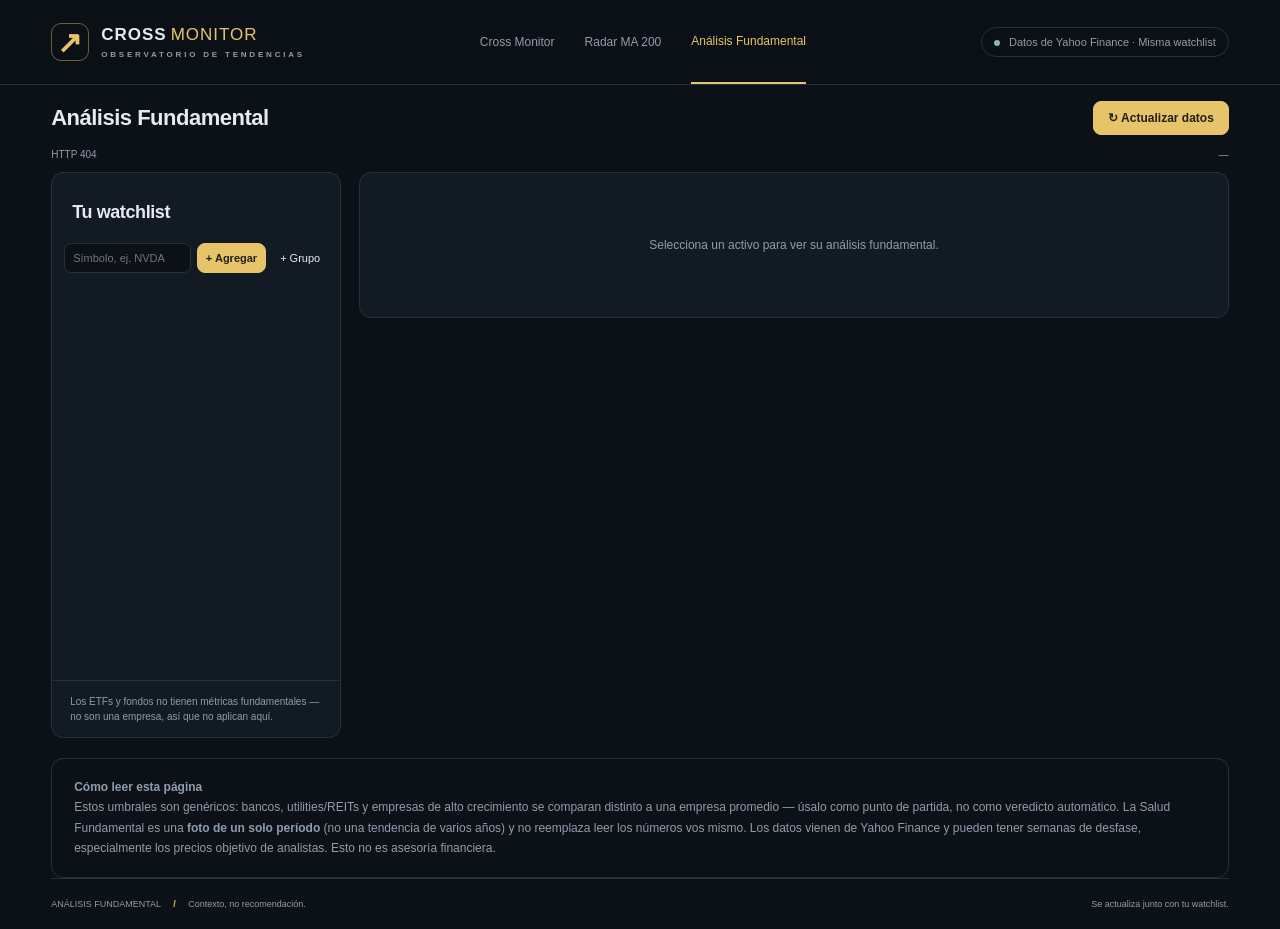
==== frontend/public/fundamentals.html @ b9bb41a0 "feat: Análisis Fundamental page, watchlist groups, technical indicators Adds two new pages' worth of" ====
<!DOCTYPE html>
<html lang="es"><head><meta charset="utf-8"><meta name="viewport" content="width=device-width, initial-scale=1"><title>Análisis Fundamental — Cross Monitor</title><meta name="theme-color" content="#0c1117"><link rel="icon" href="icons/icon-192.png"><link rel="stylesheet" href="styles.css?v=radar-42"></head>
<body class="fundamentals">
<header class="topbar"><a class="brand" href="/"><span class="brand-icon">↗</span><span>CROSS<span class="brand-light">MONITOR</span><small>OBSERVATORIO DE TENDENCIAS</small></span></a><nav aria-label="Herramientas"><a href="/">Cross Monitor</a><a href="/radar200.html">Radar MA 200</a><a href="/fundamentals.html" class="nav-active" aria-current="page">Análisis Fundamental</a></nav><span class="source-pill"><i></i> Datos de Yahoo Finance · Misma watchlist</span></header>
<div class="workspace">
<section class="page-intro"><div><h1>Análisis Fundamental</h1></div><div class="intro-actions"><button class="primary" id="update">↻ Actualizar datos</button></div></section>
<div class="status-bar" role="status"><span id="fund-status">Cargando tu lista…</span><span id="consulted">—</span></div>
<main>
<section class="fund-panel"><div class="panel-heading"><h2>Tu watchlist</h2></div><div class="add-row"><input id="fund-ticker-input" placeholder="Símbolo, ej. NVDA"><button class="primary" id="fund-add-btn">+ Agregar</button><button id="fund-group-btn" class="quiet">+ Grupo</button></div><div class="watchlist" id="fund-list"></div><div class="watch-foot">Los ETFs y fondos no tienen métricas fundamentales — no son una empresa, así que no aplican aquí.</div></section>
<section class="fund-panel fund-detail" id="fund-detail"><div class="empty">Selecciona un activo para ver su análisis fundamental.</div></section>
</main>
<div class="method-note"><strong>Cómo leer esta página</strong><br>Estos umbrales son genéricos: bancos, utilities/REITs y empresas de alto crecimiento se comparan distinto a una empresa promedio — úsalo como punto de partida, no como veredicto automático. La Salud Fundamental es una <strong>foto de un solo período</strong> (no una tendencia de varios años) y no reemplaza leer los números vos mismo. Los datos vienen de Yahoo Finance y pueden tener semanas de desfase, especialmente los precios objetivo de analistas. Esto no es asesoría financiera.</div>
<footer><span>ANÁLISIS FUNDAMENTAL <b>/</b> Contexto, no recomendación.</span><span>Se actualiza junto con tu watchlist.</span></footer></div>
<script src="groups.js?v=2"></script>
<script src="fundamentals.js?v=19"></script></body></html>
---- frontend/public/styles.css ----
/* Cross Monitor — radar de tendencias */
:root{--bg:#0c1117;--panel:#121a23;--panel-2:#192330;--line:#26313e;--text:#e5eaf1;--muted:#8e9dac;--gold:#e7c46a;--gold-dim:#e7c46a14;--death:#e5484d;--death-dim:#e5484d14;--ok:#22c55e;--ok-dim:#22c55e14;--ema-fast:#e7c46a;--ema-slow:#789efa;--mono:Consolas,monospace;--sans:'Segoe UI',Arial,sans-serif}
*{box-sizing:border-box}html{scroll-behavior:smooth}body{margin:0;background:var(--bg);color:var(--text);font:14px var(--sans)}button,input,select{font:inherit}button,a,input,select{-webkit-tap-highlight-color:transparent}button{cursor:pointer;border:1px solid var(--line);border-radius:8px;background:var(--panel-2);color:var(--text);padding:10px 14px;transition:background .15s}button:hover{background:#273445}button:disabled{opacity:.5;cursor:wait}button:focus-visible,a:focus-visible,input:focus-visible,select:focus-visible{outline:2px solid var(--gold);outline-offset:3px}button.primary{background:var(--gold);color:#202016;border-color:var(--gold);font-weight:650;padding:13px 22px}button.primary:hover{background:#f1d58e}input,select{background:var(--bg);border:1px solid var(--line);border-radius:7px;color:var(--text);padding:10px;min-width:0}a{color:inherit;text-decoration:none}.topbar{height:85px;padding:0 4%;border-bottom:1px solid var(--line);display:flex;align-items:center;justify-content:space-between;gap:20px}.brand{display:flex;align-items:center;gap:12px;font-size:17px;letter-spacing:1px;font-weight:750}.brand-icon{width:38px;height:38px;border:1px solid #e7c46a70;color:var(--gold);border-radius:10px;display:grid;place-items:center;font-size:30px}.brand-light{font-weight:350;color:var(--gold);margin-left:4px}.brand small{display:block;font-size:8px;letter-spacing:2.8px;color:var(--muted);margin-top:5px}.topbar nav{display:flex;gap:30px;font-size:12px;color:var(--muted)}.nav-active{color:var(--gold);border-bottom:2px solid var(--gold);padding:33px 0}.source-pill{font-size:11px;color:var(--muted);padding:8px 12px;border:1px solid var(--line);border-radius:20px}.source-pill i{display:inline-block;width:6px;height:6px;border-radius:50%;background:#85bdaa;margin-right:6px}.workspace{max-width:1600px;margin:auto;padding:35px 4% 20px}.page-intro{display:flex;justify-content:space-between;align-items:center;gap:20px;margin-bottom:30px}.eyebrow{font-size:9px;letter-spacing:2px;color:var(--muted);font-weight:650}h1{font-size:clamp(28px,3vw,43px);font-weight:550;letter-spacing:-1.3px;line-height:1.15;margin:12px 0}h1 span{color:var(--muted)}p{color:var(--muted);line-height:1.6}h2{font-size:18px;letter-spacing:-.4px;font-weight:550;margin:8px 0}.intro-actions{display:flex;flex-direction:column;align-items:flex-end;gap:12px}.intro-actions>span{font-size:10px;color:var(--muted)}.schedule-note{font-size:11px;color:var(--gold)}.overview{display:grid;grid-template-columns:repeat(4,1fr);gap:14px}.overview article{border:1px solid var(--line);border-radius:11px;background:var(--panel);padding:20px 23px;position:relative}.overview article>span{display:block;font-size:10px;letter-spacing:1.3px;color:var(--muted)}.overview strong{display:block;font-size:35px;font-weight:500;margin:7px 0}.overview small{color:var(--muted);font-size:11px}.gold-stat strong,.gold-stat>span{color:var(--gold)!important}.red-stat strong,.red-stat>span{color:var(--death)!important}.status-bar{display:flex;justify-content:space-between;font-size:10px;color:var(--muted);margin:18px 0 12px;gap:10px}main{display:grid;grid-template-columns:290px minmax(0,1fr);gap:18px}.watch-panel,.chart-panel,.history-panel,.notification-panel{border:1px solid var(--line);background:var(--panel);border-radius:12px;overflow:hidden}.panel-heading{display:flex;justify-content:space-between;align-items:center;padding:21px 20px 12px;gap:10px}.quiet{font-size:10px;background:transparent;border:0;padding:5px}.add-row{display:flex;gap:8px;padding:0 18px 16px}.add-row input{width:100%;font-size:12px}.add-row button{flex-shrink:0;font-size:11px}.filter-row{display:flex;padding:0 18px 14px;gap:5px}.filter-row button,.range-buttons button{font-size:10px;background:transparent;padding:6px 10px;border:0;color:var(--muted)}.filter-row .active,.range-buttons .active{background:#e7c46a15;color:var(--gold)}.watchlist{height:398px;overflow:auto}.card{border-top:1px solid #26313e90;cursor:pointer;position:relative;padding:4px 0}.card:hover{background:#1a2530}.card.selected{background:#e7c46a08}.card.selected:before{content:'';position:absolute;left:0;top:0;bottom:0;width:3px;background:var(--gold)}.card.state-death.selected:before{background:var(--death)}.card-row{display:grid;grid-template-columns:12px 1fr auto auto;align-items:center;gap:8px;padding:13px 17px}.chev{grid-column:1;grid-row:1/3;border:0;background:none;padding:0;font-size:9px;color:var(--muted)}.expanded .chev{transform:rotate(90deg)}.ticker{grid-column:2;font:600 14px var(--mono)}.badge{grid-column:3;font-size:8px;letter-spacing:.5px;border-radius:4px;padding:4px 6px}.golden{color:var(--gold)}.death{color:var(--death)}.badge.golden{background:var(--gold-dim)}.badge.death{background:var(--death-dim)}.price{grid-column:4;grid-row:1;font:13px var(--mono);text-align:right}.sess-mini{grid-column:2;grid-row:2;font-size:10px;color:var(--muted)}.gap-mini{grid-column:3/5;grid-row:2;font:10px var(--mono);text-align:right}.remove{display:none;padding:0 5px;color:var(--death);grid-column:4}.editing .remove{display:block}.retry{font-size:10px;padding:5px}.card-body{display:none;padding:2px 18px 14px 36px}.expanded .card-body{display:block}.card-detail{display:grid;grid-template-columns:1fr 1fr;gap:12px}.metric .k{font-size:9px;color:var(--muted)}.metric .v{font:12px var(--mono);margin-top:5px}.fast{color:var(--ema-fast)}.slow{color:var(--ema-slow)}.gauge{margin-top:12px}.gauge-track{height:4px;background:var(--line);border-radius:4px}.gauge-fill{height:100%;background:var(--gold);border-radius:4px}.gauge-fill.death{background:var(--death)}.gauge-label{font-size:10px;color:var(--muted);line-height:1.6;margin-top:8px}.watch-foot{border-top:1px solid var(--line);padding:13px 18px;font-size:10px;line-height:1.5;color:var(--muted)}.chart-panel{display:flex;flex-direction:column;min-width:0}.chart-head{display:flex;justify-content:space-between;align-items:center;gap:15px;padding:22px 24px 12px}.chart-head strong{font-size:24px;font-weight:550}.chart-head #chart-title{margin-top:8px;color:var(--muted);font-size:12px}.chart-head strong{color:var(--text)}.ma-control{font-size:10px;color:var(--muted)}.ma-control select{font-size:11px;margin:0 4px;padding:5px}.ma-control>span{display:block;text-align:right;margin-top:8px}.selected-metrics{display:flex;gap:35px;padding:5px 24px 17px}.selected-metrics span{display:block;color:var(--muted);font-size:10px}.selected-metrics strong{display:block;font:18px var(--mono);margin-top:8px}.chart-tools{display:flex;justify-content:space-between;align-items:center;gap:10px;padding:12px 24px;border-top:1px solid var(--line)}.legend{display:flex;gap:14px;font-size:9px;color:var(--muted)}.sw{width:14px;height:2px;display:inline-block;margin-right:5px;vertical-align:middle}.sw.fast{background:var(--gold)}.sw.slow{background:var(--ema-slow)}.range-buttons{display:flex}#own-chart{height:340px;min-height:280px;flex:1}.chart-caption{padding:13px 24px;color:var(--muted);font-size:10px;border-top:1px solid var(--line)}.bottom-grid{display:grid;grid-template-columns:1fr 340px;gap:18px;margin-top:20px}.subtle{font-size:10px;color:var(--muted)}.history-list{max-height:270px;overflow:auto}.history-row{display:flex;align-items:center;gap:18px;padding:16px 22px;border-top:1px solid var(--line);font-size:12px}.history-row span{color:var(--muted);font-size:10px;margin-left:auto}.notification-panel{padding:24px;background:linear-gradient(135deg,#1c2530,var(--panel))}.notification-panel p{font-size:12px}.notification-panel .fine{font-size:10px;margin-bottom:0}.empty{padding:32px 22px;text-align:center;color:var(--muted);font-size:12px;line-height:1.7}.activity{margin:20px 0;color:var(--muted);font-size:11px}.activity summary{cursor:pointer}.alert-log{max-height:150px;overflow:auto;padding:10px}.entry{padding:5px}.auth-overlay{position:fixed;inset:0;background:#0c1117ed;z-index:100;display:grid;place-items:center}.auth-box{padding:30px;width:min(360px,90vw);background:var(--panel);border:1px solid var(--line);border-radius:12px;display:flex;flex-direction:column;gap:12px}.auth-box .error{color:var(--death)}.hidden{display:none!important}footer{display:flex;justify-content:space-between;gap:10px;border-top:1px solid var(--line);padding-top:20px;font-size:9px;color:var(--muted)}footer b{color:var(--gold);margin:0 10px}::-webkit-scrollbar{width:5px}::-webkit-scrollbar-thumb{background:#354250;border-radius:4px}
@media(min-width:1500px){main{grid-template-columns:300px minmax(0,1fr)}#own-chart{height:390px}.watchlist{height:448px}}
@media(max-width:1050px){.topbar nav{display:none}main{grid-template-columns:280px minmax(0,1fr)}.chart-head{align-items:flex-start}.selected-metrics{gap:20px}.legend{gap:7px}.chart-tools{flex-wrap:wrap}.bottom-grid{grid-template-columns:1fr 290px}.sess-mini{font-size:9px}}
@media(max-width:760px){.workspace{padding:24px 16px}.topbar{height:70px;padding:0 16px}.source-pill{display:none}.page-intro{align-items:flex-start}.intro-actions{max-width:155px}.intro-actions>span,.schedule-note{font-size:9px;text-align:right}.intro-actions button{font-size:11px;padding:12px}h1{font-size:29px}.page-intro p{font-size:11px}.overview{grid-template-columns:repeat(2,1fr);gap:10px}.overview article{padding:15px}.overview strong{font-size:28px}main{display:flex;flex-direction:column}.watchlist{height:270px}.chart-panel{min-height:490px}.bottom-grid{grid-template-columns:1fr}.selected-metrics{gap:20px;padding-left:18px}.selected-metrics strong{font-size:15px}.chart-head{padding:18px}.chart-tools{padding:10px 18px}.chart-caption{line-height:1.6}.history-row{flex-wrap:wrap;gap:8px}.history-row span{margin-left:0;width:100%}footer{flex-direction:column;line-height:1.7}.badge{font-size:8px}.status-bar{font-size:9px}.chart-head #chart-title{font-size:10px}.ma-control{max-width:110px}}
@media(prefers-reduced-motion:reduce){*{scroll-behavior:auto!important;transition:none!important}}

/* Radar compacto: más espacio horizontal para el gráfico. */
.watch-panel .panel-heading { padding: 14px 14px 8px; }
.watch-panel .panel-heading .eyebrow { display: none; }
.watch-panel h2 { font-size: 16px; margin: 4px 0; }
.watch-panel .add-row, .fund-panel .add-row { padding: 0 12px 9px; gap: 6px; }
.watch-panel .add-row input, .fund-panel .add-row input { padding: 8px; font-size: 11px; }
.watch-panel .add-row button, .fund-panel .add-row button { padding: 8px; }
.watch-panel .filter-row { padding: 0 12px 9px; gap: 3px; }
.watch-panel .filter-row button { padding: 6px 9px; }
.watch-panel .card { padding: 0; }
.watch-panel .card-row { padding: 9px 12px; gap: 5px 6px; grid-template-columns: 10px minmax(0,1fr) auto auto; }
.watch-panel .ticker { font-size: 12px; }
.watch-panel .price { font-size: 12px; }
.watch-panel .badge { font-size: 8px; letter-spacing: 0; padding: 3px 4px; max-width: 82px; }
.watch-panel .watch-foot { padding: 10px 12px; font-size: 9px; }
.watch-panel .card-body { padding-left: 28px; }
@media (min-width:761px) { .watch-panel { display: flex; flex-direction: column; } .watchlist { flex: 1; min-height: 300px; } }
@media (max-width:760px) { .watchlist { height: 220px; } }

/* Alturas independientes del número de activos. */
@media (min-width: 761px) {
  main { height: 640px; min-height: 0; grid-template-rows: minmax(0, 1fr); align-items: stretch; }
  .watch-panel, .chart-panel { height: 100%; min-height: 0; }
  .watch-panel .panel-heading, .watch-panel .add-row,
  .watch-panel .filter-row, .watch-panel .watch-foot { flex: 0 0 auto; }
  .watch-panel .watchlist { flex: 1 1 0; height: 0; min-height: 0; overflow-y: auto; }
  .chart-panel .chart-head, .chart-panel .selected-metrics,
  .chart-panel .chart-tools, .chart-panel .chart-caption { flex: 0 0 auto; }
  #own-chart { flex: 1 1 0; height: 0; min-height: 0; overflow: hidden; }
}
@media (max-width: 760px) {
  .watch-panel .watchlist { height: 220px; min-height: 0; overflow-y: auto; }
  .chart-panel { height: 530px; min-height: 530px; flex: 0 0 530px; }
  .chart-panel .chart-head, .chart-panel .selected-metrics,
  .chart-panel .chart-tools, .chart-panel .chart-caption { flex: 0 0 auto; }
  #own-chart { flex: 1 1 0; height: 0; min-height: 0; overflow: hidden; }
}

/* Cabecera de cotización compacta: reservar el área para las velas. */
.chart-panel { position: relative; }
.chart-panel .chart-head { padding: 12px 16px; min-height: 66px; align-items: center; }
.chart-head > div > .eyebrow { display: none; }
.chart-head #chart-title { margin-top: 0; }
.chart-head strong { font-size: 22px; }
.chart-panel .selected-metrics { position: absolute; top: 14px; left: 160px; right: 145px; padding: 0; gap: 24px; }
.selected-metrics span { font-size: 9px; }
.selected-metrics strong { font-size: 15px; margin-top: 5px; }
.ma-control > span { font-size: 9px; margin-top: 4px; }
.chart-panel .chart-tools { padding: 7px 16px; min-height: 38px; }
.chart-panel .chart-caption { padding: 8px 16px; font-size: 9px; }
@media (min-width: 761px) { main { height: 700px; } }
@media (min-width: 761px) and (max-width: 1100px) {
  .chart-panel .chart-head { min-height: 54px; padding: 9px 14px; }
  .chart-panel .selected-metrics { position: static; padding: 0 14px 10px; gap: 20px; }
}
@media (max-width: 760px) {
  .chart-panel { height: 580px; min-height: 580px; flex-basis: 580px; }
  .chart-panel .chart-head { min-height: 50px; padding: 9px 12px; }
  .chart-panel .selected-metrics { position: static; padding: 0 12px 10px; gap: 18px; }
  .selected-metrics strong { font-size: 13px; }
}

/* Navegación común, siempre accesible entre herramientas. */
.topbar { position: sticky; top: 0; z-index: 40; background: #0c1117f5; backdrop-filter: blur(12px); }
.topbar nav { display: flex; align-self: stretch; align-items: center; }
.topbar nav a { display: flex; align-items: center; height: 100%; padding: 0; }
@media(max-width:760px) {
  .topbar { height: auto; min-height: 100px; flex-wrap: wrap; gap: 0; padding-top: 10px; }
  .topbar nav { height: 38px; width: 100%; justify-content: space-between; gap: 15px; font-size: 11px; }
  .topbar .nav-active { padding: 0; }
}
.radar-settings { display:flex; gap:14px; align-items:center; flex-wrap:wrap; margin:18px 0; color:var(--muted); font-size:12px; }
.radar-settings select { margin-left:6px; }
.radar200 .page-intro h1 { font-size:32px; }
.radar200 .watch-panel .watchlist { overflow:auto; }
.distance-item { width:100%; border:0; border-top:1px solid var(--line); border-radius:0; background:transparent; padding:13px 14px; text-align:left; }
.distance-item.selected { background:var(--gold-dim); box-shadow:inset 3px 0 var(--gold); }
.distance-top { display:flex; align-items:center; justify-content:space-between; gap:8px; }
.distance-bottom { display:flex; justify-content:space-between; gap:8px; margin-top:8px; font-size:10px; color:var(--muted); }
.distance-track { position:relative; height:6px; margin-top:10px; background:var(--line); border-radius:4px; overflow:hidden; }
.distance-track .track-near { position:absolute; top:0; bottom:0; background:#8e9dac30; }
.distance-track .track-tick { position:absolute; top:-2px; bottom:-2px; left:50%; width:2px; margin-left:-1px; background:var(--muted); }
.distance-track .track-fill { position:absolute; top:0; bottom:0; border-radius:4px; }
.distance-track .track-fill.above { background:var(--gold); }
.distance-track .track-fill.below { background:var(--death); }
.method-note { border:1px solid var(--line); border-radius:12px; margin-top:20px; padding:18px 22px; color:var(--muted); font-size:12px; line-height:1.7; }
.radar200 .selected-metrics { gap:18px; }
.distance-name { display:flex; align-items:baseline; gap:6px; }
.ma-trend { font-size:12px; font-weight:700; }
.ma-trend:not(.golden):not(.death) { color:var(--muted); }
.selected-metrics > div { min-width:0; }
.selected-metrics strong { white-space:nowrap; overflow:hidden; text-overflow:ellipsis; max-width:100%; }
.maturity-tag { display:block; margin-top:2px; font-size:9px; font-weight:400; color:var(--muted); white-space:nowrap; overflow:hidden; text-overflow:ellipsis; max-width:100%; }

/* Resumen compacto compartido: el gráfico es el protagonista. */
.workspace { padding-top: 16px; }
.page-intro { margin-bottom: 14px; gap: 12px; }
.page-intro h1, .radar200 .page-intro h1 { font-size: 22px; letter-spacing: -.5px; margin: 0; line-height: 1.25; }
.intro-actions { flex-direction: row; align-items: center; gap: 14px; }
.intro-actions button.primary { padding: 9px 14px; font-size: 12px; }
.schedule-note { font-size: 10px; }
.overview { gap: 10px; }
.overview article { padding: 12px 16px; display: flex; align-items: center; justify-content: space-between; gap: 8px; border-radius: 8px; }
.overview article > span { font-size: 9px; letter-spacing: .8px; }
.overview strong { font-size: 25px; margin: 0; line-height: 1.2; }
.overview small { display: none; }
.radar-settings { margin: 12px 0; gap: 12px; font-size: 11px; }
.radar-settings select { padding: 7px 8px; }
.status-bar { margin-top: 12px; }
@media(max-width:760px) {
 .workspace { padding-top: 14px; }
 .page-intro { align-items: center; }
 .page-intro h1, .radar200 .page-intro h1 { font-size: 18px; }
 .intro-actions { flex-direction: column; gap: 5px; align-items: flex-end; }
 .schedule-note { font-size: 8px; }
 .overview { gap: 7px; }
 .overview article { padding: 10px 12px; }
 .overview strong { font-size: 22px; }
}

.radar200 #own-chart { position: relative; }
.distance-measure { position: absolute; width: 0; border-left: 2px dashed currentColor; z-index: 5; pointer-events: none; }
.measure-dot { position: absolute; left: -5px; width: 8px; height: 8px; border-radius: 50%; background: currentColor; box-shadow: 0 0 0 2px var(--panel); }
.measure-dot.start { top: -4px; } .measure-dot.end { bottom: -4px; }
.distance-tooltip { position: absolute; z-index: 6; pointer-events: none; padding: 10px 12px; border: 1px solid #485362; border-radius: 8px; background: #101820f5; box-shadow: 0 6px 22px #0006; font: 10px var(--mono); line-height: 1.6; color: var(--muted); max-width: calc(100% - 16px); }

/* Análisis Fundamental */
.semaphores { display:grid; grid-template-columns:repeat(2,1fr); gap:14px; margin:18px 0; }
.semaphore { border:1px solid var(--line); border-radius:11px; background:var(--panel); padding:12px 14px; display:flex; flex-direction:column; }
.semaphore > *:last-child { margin-top:auto; padding-top:8px; }
.semaphore .semaphore-label { display:block; font-size:10px; letter-spacing:1.1px; color:var(--muted); }
.semaphore .semaphore-value { display:block; font-size:16px; font-weight:600; margin:6px 0 4px; letter-spacing:-.2px; }
.semaphore-head-row { display:flex; align-items:center; justify-content:space-between; gap:8px; }
.semaphore-head-row .semaphore-value { margin:6px 0 4px; flex:1; min-width:0; }
.semaphore .semaphore-detail { display:block; color:var(--muted); font-size:11px; line-height:1.5; }
.semaphore.green { box-shadow:inset 3px 0 var(--ok); }
.semaphore.green .semaphore-value { color:var(--ok); }
.semaphore.yellow { box-shadow:inset 3px 0 var(--gold); }
.semaphore.yellow .semaphore-value { color:var(--gold); }
.semaphore.red { box-shadow:inset 3px 0 var(--death); }
.semaphore.red .semaphore-value { color:var(--death); }
.semaphore.none .semaphore-value { color:var(--muted); }
@media(max-width:760px) { .semaphores { grid-template-columns:1fr; } }
.sem-gauge { margin-top:10px; }
.sg-numbers { display:flex; margin-bottom:3px; }
.sg-num { flex:1; text-align:center; font-size:8px; color:var(--muted); }
.sg-num.active { font-weight:700; }
.sg-num.active.level-green { color:var(--ok); }
.sg-num.active.level-yellow { color:var(--gold); }
.sg-num.active.level-red { color:var(--death); }
.sg-num.active.level-none { color:var(--text); }
/* El track son 5 bandas sólidas (rojo/naranja/dorado/lima/verde, 2 celdas
   cada una) como referencia visual de la escala 1-10, igual para los tres
   semáforos. La celda activa se marca con un anillo de dos capas (oscuro +
   color del "level" real) para destacarse sobre el fondo vívido -- así nunca
   puede contradecir el veredicto (a diferencia de antes, cuando cada celda
   se pintaba por su posición fija en vez de por el resultado real). */
.sg-cells { display:flex; gap:1px; padding:2px; border-radius:5px; background:linear-gradient(90deg,
  #f43f5e 0%, #f43f5e 20%,
  #f97316 20%, #f97316 40%,
  #eab308 40%, #eab308 60%,
  #84cc16 60%, #84cc16 80%,
  #16a34a 80%, #16a34a 100%); }
.sg-cell { flex:1; height:7px; border-radius:2px; background:transparent; }
.sg-cell.active { box-shadow:inset 0 0 0 1.5px #0c1117, 0 0 0 2px currentColor; }
.sg-cell.active.level-green { color:var(--ok); }
.sg-cell.active.level-yellow { color:var(--gold); }
.sg-cell.active.level-red { color:var(--death); }
.sg-cell.active.level-none { color:var(--text); }

.tech-gauge { width:62px; height:34px; flex-shrink:0; overflow:visible; }
.tech-needle { stroke:var(--muted); }
.tech-needle-hub { fill:var(--muted); }

.consensus-ring { position:relative; width:56px; height:56px; border-radius:50%; flex-shrink:0; }
.consensus-ring::before { content:""; position:absolute; inset:8px; border-radius:50%; background:var(--panel); }
.consensus-ring-center { position:absolute; inset:0; display:flex; flex-direction:column; align-items:center; justify-content:center; }
.consensus-ring-center strong { font-size:13px; font-weight:700; color:var(--text); line-height:1.1; }
.consensus-ring-center span { font-size:6px; color:var(--muted); }
.consensus-legend { display:flex; flex-direction:row; flex-wrap:nowrap; gap:6px; margin-top:6px; }
.consensus-legend-row { display:inline-flex; align-items:center; gap:2px; font-size:9px; color:var(--muted); white-space:nowrap; }
.consensus-dot { width:6px; height:6px; border-radius:2px; flex-shrink:0; }
.consensus-dot.level-green { background:var(--ok); }
.consensus-dot.level-yellow { background:var(--gold); }
.consensus-dot.level-red { background:var(--death); }

.fundamentals main { align-items:start; height:auto; }
.fund-panel { border:1px solid var(--line); background:var(--panel); border-radius:12px; overflow:hidden; min-width:0; }
.fund-detail { overflow:visible; }
.fund-item { width:100%; border:0; border-top:1px solid var(--line); border-radius:0; background:transparent; padding:13px 14px; text-align:left; display:flex; justify-content:space-between; gap:8px; align-items:center; color:var(--text); font:600 13px var(--mono); cursor:pointer; }
.fund-item:hover { background:#1a2530; }
.fund-item.selected { background:var(--gold-dim); box-shadow:inset 3px 0 var(--gold); }
.fund-item span { color:var(--muted); font:11px var(--sans); }

/* Grupos de watchlist (Cross Monitor / Radar / Análisis Fundamental) */
.wg-section { border-top:1px solid var(--line); }
.wg-header { display:flex; align-items:center; gap:8px; padding:10px 14px; cursor:pointer; background:#ffffff05; }
.wg-header:hover { background:#ffffff0a; }
.wg-chev { border:0; background:none; padding:0; font-size:10px; color:var(--muted); transition:transform .15s; flex-shrink:0; }
.wg-chev.collapsed { transform:rotate(-90deg); }
.wg-title { font:650 11px var(--sans); letter-spacing:.4px; text-transform:uppercase; color:var(--muted); }
.wg-count { font:11px var(--mono); color:var(--muted); margin-left:auto; }
.wg-actions { display:flex; gap:2px; margin-left:6px; }
.wg-icon-btn { border:0; background:none; padding:2px 4px; font-size:11px; color:var(--muted); border-radius:5px; }
.wg-icon-btn:hover { background:#ffffff12; color:var(--text); }
.wg-empty { padding:12px 14px; font-size:11px; color:var(--muted); line-height:1.5; }
.wg-picker { font-size:9px; padding:3px 5px; border-radius:5px; width:100px; color:var(--muted); background:var(--panel-2); flex-shrink:0; }
.fund-item .wg-picker, .distance-item .wg-picker { margin-left:4px; }
.wg-picker-card { display:block; margin-top:10px; }
.wg-dialog-overlay { position:fixed; inset:0; background:#0c1117c0; z-index:200; display:grid; place-items:center; padding:16px; }
.wg-dialog-box { width:min(340px,90vw); background:var(--panel); border:1px solid var(--line); border-radius:12px; padding:22px; display:flex; flex-direction:column; gap:14px; }
.wg-dialog-box p { margin:0; font-size:13px; color:var(--text); line-height:1.5; }
.wg-dialog-input { width:100%; font-size:13px; }
.wg-dialog-actions { display:flex; justify-content:flex-end; gap:8px; }
.wg-dialog-danger { background:var(--death); border-color:var(--death); color:#fff; }
.wg-dialog-danger:hover { background:#c0435a; }
.fund-detail { padding:22px 24px; }
.fund-detail .empty { padding:40px 0; text-align:center; color:var(--muted); font-size:12px; }
.fund-detail-head { display:flex; justify-content:space-between; align-items:baseline; margin-bottom:16px; flex-wrap:wrap; gap:8px; }
.fund-detail-head h2 { margin:0; font-size:17px; }
.fund-detail-head span { color:var(--muted); font-size:11px; }
.fund-blocks { column-count:2; column-gap:24px; }
@media(max-width:760px) { .fund-blocks { column-count:1; } }
.fund-block { break-inside:avoid; margin-bottom:16px; border:1px solid var(--line); border-radius:10px; background:var(--panel-2); overflow:hidden; }
.fund-block-head { width:100%; display:flex; align-items:center; justify-content:space-between; gap:8px; padding:12px 14px; background:transparent; border:0; text-align:left; cursor:pointer; }
.fund-block-head:hover { background:#1a2530; }
.fund-block-head h3 { font-size:11px; letter-spacing:.6px; color:var(--muted); margin:0; text-transform:uppercase; }
.fund-block-head .fm-caret { font-size:15px; }
.fm-list { border-top:1px solid var(--line); }
.fm-row { border-bottom:1px solid var(--line); }
.fm-row:last-child { border-bottom:0; }
.fm-row-main { width:100%; display:flex; align-items:center; gap:8px; padding:11px 6px 11px 16px; background:transparent; border:0; text-align:left; cursor:pointer; color:var(--text); position:relative; }
.fm-row-main:hover { background:#1a2530; }
.fm-row-main::before { content:''; position:absolute; left:0; top:7px; bottom:7px; width:6px; border-radius:2px; background:var(--line); }
.fm-row.status-green .fm-row-main::before { background:var(--ok); }
.fm-row.status-yellow .fm-row-main::before { background:var(--gold); }
.fm-row.status-red .fm-row-main::before { background:var(--death); }
.fm-label { flex:1; font-size:12.5px; color:var(--muted); }
.fm-value { font:600 14px var(--mono); min-width:56px; text-align:right; color:var(--text); }
.fm-sparkline { width:44px; height:16px; flex-shrink:0; }
.fm-sparkline.up { color:var(--ok); }
.fm-sparkline.down { color:var(--death); }
.fm-caret { color:var(--muted); font-size:15px; line-height:1; flex-shrink:0; width:14px; text-align:center; transition:transform .15s; }
.fm-row.expanded .fm-caret { transform:rotate(180deg); color:var(--gold); }
.fund-block-head.expanded .fm-caret { transform:rotate(180deg); color:var(--gold); }
.fm-explain { padding:0 16px 13px 29px; font-size:11.5px; color:var(--muted); line-height:1.6; }
.fm-explain.hidden { display:none; }
.distance-tooltip strong { display: block; font-size: 14px; margin: 3px 0; }
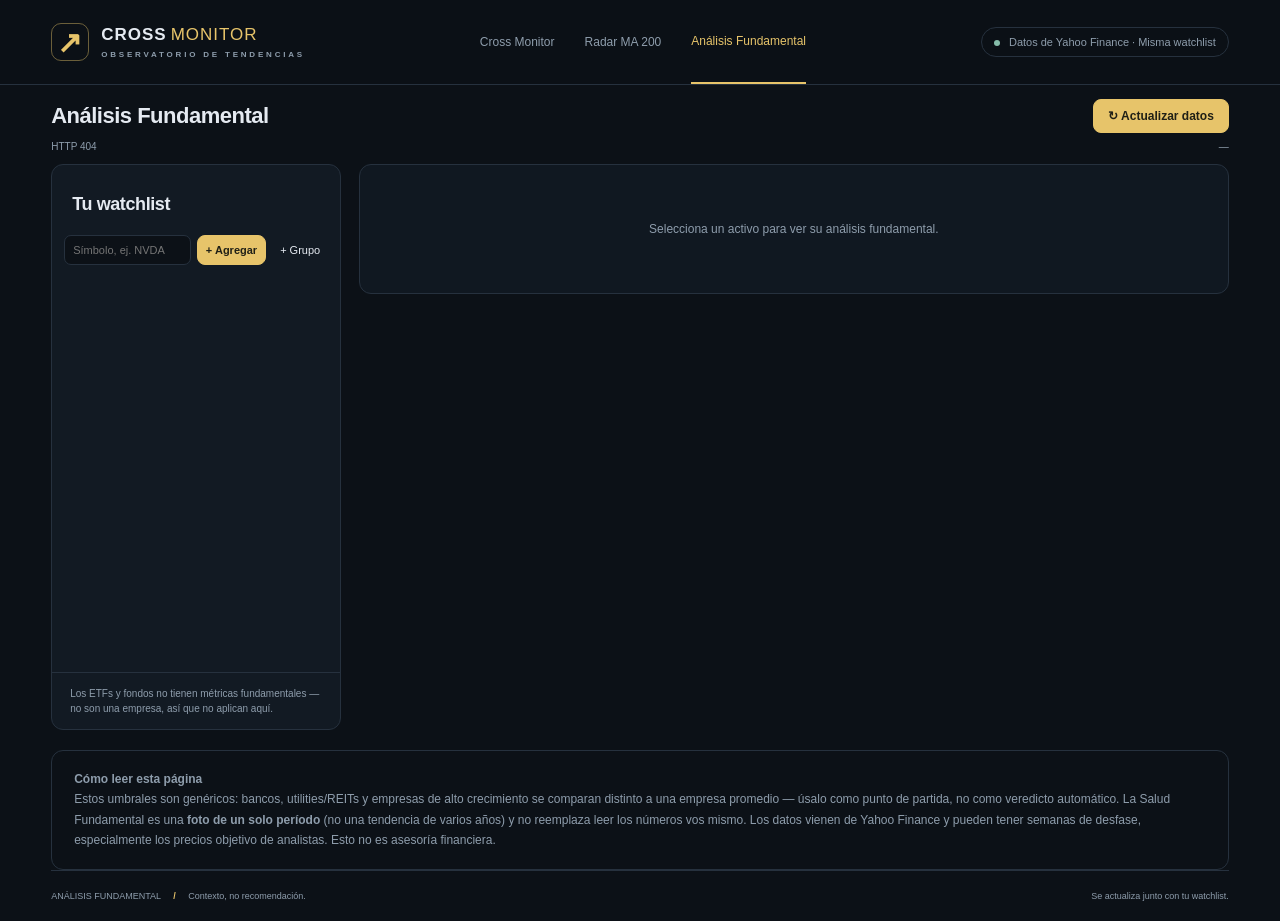
==== commit e8b67b4f: "feat: ampliar investigacion fundamental y compactar el panel" ====
--- a/frontend/public/fundamentals.html
+++ b/frontend/public/fundamentals.html
@@ -1,5 +1,5 @@
 <!DOCTYPE html>
-<html lang="es"><head><meta charset="utf-8"><meta name="viewport" content="width=device-width, initial-scale=1"><title>Análisis Fundamental — Cross Monitor</title><meta name="theme-color" content="#0c1117"><link rel="icon" href="icons/icon-192.png"><link rel="stylesheet" href="styles.css?v=radar-42"></head>
+<html lang="es"><head><meta charset="utf-8"><meta name="viewport" content="width=device-width, initial-scale=1"><title>Análisis Fundamental — Cross Monitor</title><meta name="theme-color" content="#0c1117"><link rel="icon" href="icons/icon-192.png"><link rel="stylesheet" href="styles.css?v=fundamental-47"></head>
 <body class="fundamentals">
 <header class="topbar"><a class="brand" href="/"><span class="brand-icon">↗</span><span>CROSS<span class="brand-light">MONITOR</span><small>OBSERVATORIO DE TENDENCIAS</small></span></a><nav aria-label="Herramientas"><a href="/">Cross Monitor</a><a href="/radar200.html">Radar MA 200</a><a href="/fundamentals.html" class="nav-active" aria-current="page">Análisis Fundamental</a></nav><span class="source-pill"><i></i> Datos de Yahoo Finance · Misma watchlist</span></header>
 <div class="workspace">
@@ -12,4 +12,5 @@
 <div class="method-note"><strong>Cómo leer esta página</strong><br>Estos umbrales son genéricos: bancos, utilities/REITs y empresas de alto crecimiento se comparan distinto a una empresa promedio — úsalo como punto de partida, no como veredicto automático. La Salud Fundamental es una <strong>foto de un solo período</strong> (no una tendencia de varios años) y no reemplaza leer los números vos mismo. Los datos vienen de Yahoo Finance y pueden tener semanas de desfase, especialmente los precios objetivo de analistas. Esto no es asesoría financiera.</div>
 <footer><span>ANÁLISIS FUNDAMENTAL <b>/</b> Contexto, no recomendación.</span><span>Se actualiza junto con tu watchlist.</span></footer></div>
 <script src="groups.js?v=2"></script>
-<script src="fundamentals.js?v=19"></script></body></html>
+<script src="fundamental-research.js?v=3"></script>
+<script src="fundamentals.js?v=22"></script></body></html>
--- a/frontend/public/styles.css
+++ b/frontend/public/styles.css
@@ -254,3 +254,74 @@
 .fm-explain { padding:0 16px 13px 29px; font-size:11.5px; color:var(--muted); line-height:1.6; }
 .fm-explain.hidden { display:none; }
 .distance-tooltip strong { display: block; font-size: 14px; margin: 3px 0; }
+
+/* Fundamental: resumen editorial compacto y consistente. */
+.fundamentals .workspace { padding-top: 14px; }
+.fundamentals .page-intro { margin-bottom: 8px; }
+.fundamentals .status-bar { margin: 8px 0 12px; }
+.fundamentals .fund-detail { padding: 14px; background: #101821; container-type: inline-size; }
+.fundamentals .fund-detail-head { padding-bottom: 10px; margin-bottom: 0; border-bottom: 1px solid var(--line); align-items: center; }
+.fundamentals .fund-detail-head h2 { font-size: 23px; letter-spacing: -.5px; margin: 0; }
+.fundamentals .fund-detail-head > span { max-width: 65%; line-height: 1.5; text-align: right; }
+.fundamentals .semaphores { gap: 8px; margin: 10px 0 12px; grid-template-columns: repeat(2,minmax(0,1fr)); }
+.fundamentals .semaphore { --signal: var(--muted); padding: 10px 12px; border-radius: 8px; box-shadow: none; border-top: 2px solid var(--signal); background: #151f2a; gap: 4px; min-width: 0; }
+.fundamentals .semaphore.green { --signal: #72c8a6; }
+.fundamentals .semaphore.yellow { --signal: #e7c46a; }
+.fundamentals .semaphore.red { --signal: #ee8791; }
+.fundamentals .semaphore > *:last-child { margin-top: 0; padding-top: 0; }
+.fundamentals .semaphore .semaphore-label { font: 600 11px var(--sans); letter-spacing: .25px; color: #adbac9; }
+.fundamentals .semaphore .semaphore-value { font-size: 18px; line-height: 1.2; margin: 2px 0; color: var(--signal); font-weight: 600; letter-spacing: -.5px; }
+.fundamentals .semaphore-head-row { min-height: 42px; gap: 8px; }
+.fundamentals .semaphore .semaphore-detail { font-size: 11px; line-height: 1.35; overflow-wrap: anywhere; }
+.fundamentals .sem-gauge { margin-top: 2px!important; padding-top: 3px!important; }
+.score-heading { display: flex; justify-content: space-between; align-items: baseline; gap: 12px; color: var(--muted); font-size: 9px; margin-bottom: 7px; }
+.score-heading strong { color: var(--signal); font: 600 15px var(--mono); }
+.score-track { position: relative; height: 6px; margin-top: 7px; }
+.score-bands, .score-labels { display: grid; grid-template-columns: repeat(5, minmax(0, 1fr)); gap: 3px; }
+.score-band { height: 6px; background: var(--band); }
+.band-0 { --band: #ed555f; }
+.band-1 { --band: #f59a36; }
+.band-2 { --band: #e6c343; }
+.band-3 { --band: #9cc447; }
+.band-4 { --band: #50b982; }
+.score-labels { margin-top: 7px; font: 10px var(--mono); text-align: center; }
+.score-labels span { color: var(--band); }
+.score-marker { position: absolute; top: -5px; width: 5px; height: 16px; transform: translateX(-50%); background: #f3f6fa; border: 1px solid #101821; border-radius: 2px; box-shadow: 0 0 0 1px #101821; }
+.fundamentals .consensus-ring { width: 56px; height: 56px; }
+.fundamentals .consensus-ring:before { background: #151f2a; inset: 5px; }
+.fundamentals .consensus-ring-center strong { font-size: 14px; }
+.fundamentals .consensus-ring-center { gap: 2px; }
+.fundamentals .consensus-ring-center span { font-size: 7px; line-height: 1.2; }
+.fundamentals .consensus-legend { flex-wrap: wrap; gap: 7px 12px; padding-top: 5px!important; }
+.fundamentals .consensus-legend-row { font-size: 10px; gap: 4px; }
+.fundamentals .tech-gauge { width: 64px; height: 36px; }
+.fundamentals .fund-blocks { column-gap: 14px; }
+.fundamentals .fund-block { background: #141e28; border-radius: 9px; }
+.fundamentals .fund-block-head { padding: 13px 15px; }
+.fundamentals .fund-block-head h3 { font-size: 11px; color: #b6c2cf; letter-spacing: .4px; }
+
+@media(max-width:760px) { .fundamentals .fund-detail { padding: 14px; } .fundamentals .semaphores { grid-template-columns: repeat(2,minmax(0,1fr)); } .fundamentals .fund-detail-head > span { max-width: 100%; text-align: left; } .fundamentals .semaphore { padding: 10px 12px; } }
+
+@container (min-width: 820px) { .fundamentals .semaphores { grid-template-columns: repeat(4,minmax(0,1fr)); } }
+@container (max-width: 390px) { .fundamentals .semaphores { grid-template-columns: 1fr; } }
+.research-tools { margin-top:16px; border-top:1px solid var(--line); padding-top:12px; }
+.research-tools h3 { margin:0 0 6px; font-size:15px; }
+.research-caption,.research-section p { color:var(--muted); font-size:11px; line-height:1.6; }
+.research-section { border:1px solid var(--line); border-radius:8px; margin:8px 0; padding:12px; }
+.research-section > summary { cursor:pointer; font-size:12px; font-weight:600; }
+.research-metrics { display:grid; grid-template-columns:repeat(2,minmax(0,1fr)); gap:8px; margin-top:12px; }
+.research-metric { border-bottom:1px solid var(--line); padding:8px; min-width:0; }
+.research-metric summary { cursor:pointer; font-size:11px; }
+.research-metric summary strong { float:right; margin-left:8px; }
+.research-metric a { color:var(--gold); font-size:11px; }
+.research-table-scroll { overflow-x:auto; margin-top:12px; }
+.research-tools table { width:100%; border-collapse:collapse; font-size:11px; }
+.research-tools th,.research-tools td { padding:9px; text-align:left; border-bottom:1px solid var(--line); white-space:nowrap; }
+.research-tools th { color:var(--muted); font-weight:500; }
+.research-form { display:grid; grid-template-columns:repeat(auto-fit,minmax(160px,1fr)); gap:10px; margin:12px 0; }
+.research-form[hidden] { display:none; }
+.research-form label { display:grid; gap:5px; color:var(--muted); font-size:11px; }
+.research-form input { min-width:0; width:100%; box-sizing:border-box; }
+.research-tools textarea { width:100%; box-sizing:border-box; margin:10px 0; background:var(--bg); color:var(--text); padding:10px; border:1px solid var(--line); border-radius:6px; resize:vertical; }
+.research-report { white-space:pre-wrap; overflow-wrap:anywhere; max-height:320px; overflow:auto; font:11px/1.6 var(--mono); color:var(--muted); }
+@media(max-width:760px) { .research-metrics { grid-template-columns:1fr; } }
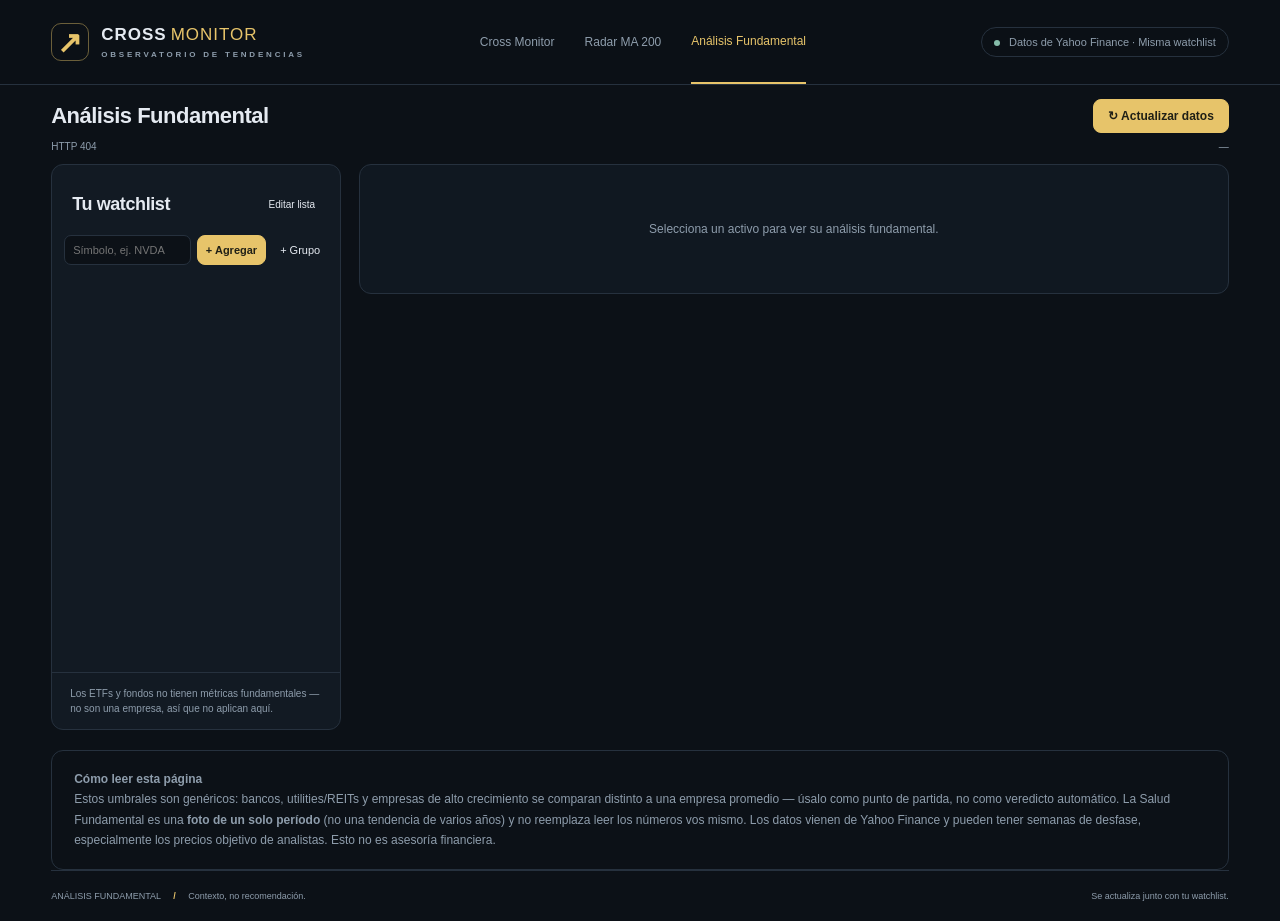
==== commit 991093e1: "fix: permitir eliminar tickers desde Radar MA 200 y Análisis Fundamental Antes solo Cross Monitor po" ====
--- a/frontend/public/fundamentals.html
+++ b/frontend/public/fundamentals.html
@@ -1,16 +1,16 @@
 <!DOCTYPE html>
-<html lang="es"><head><meta charset="utf-8"><meta name="viewport" content="width=device-width, initial-scale=1"><title>Análisis Fundamental — Cross Monitor</title><meta name="theme-color" content="#0c1117"><link rel="icon" href="icons/icon-192.png"><link rel="stylesheet" href="styles.css?v=fundamental-47"></head>
+<html lang="es"><head><meta charset="utf-8"><meta name="viewport" content="width=device-width, initial-scale=1"><title>Análisis Fundamental — Cross Monitor</title><meta name="theme-color" content="#0c1117"><link rel="icon" href="icons/icon-192.png"><link rel="stylesheet" href="styles.css?v=fundamental-48"></head>
 <body class="fundamentals">
 <header class="topbar"><a class="brand" href="/"><span class="brand-icon">↗</span><span>CROSS<span class="brand-light">MONITOR</span><small>OBSERVATORIO DE TENDENCIAS</small></span></a><nav aria-label="Herramientas"><a href="/">Cross Monitor</a><a href="/radar200.html">Radar MA 200</a><a href="/fundamentals.html" class="nav-active" aria-current="page">Análisis Fundamental</a></nav><span class="source-pill"><i></i> Datos de Yahoo Finance · Misma watchlist</span></header>
 <div class="workspace">
 <section class="page-intro"><div><h1>Análisis Fundamental</h1></div><div class="intro-actions"><button class="primary" id="update">↻ Actualizar datos</button></div></section>
 <div class="status-bar" role="status"><span id="fund-status">Cargando tu lista…</span><span id="consulted">—</span></div>
 <main>
-<section class="fund-panel"><div class="panel-heading"><h2>Tu watchlist</h2></div><div class="add-row"><input id="fund-ticker-input" placeholder="Símbolo, ej. NVDA"><button class="primary" id="fund-add-btn">+ Agregar</button><button id="fund-group-btn" class="quiet">+ Grupo</button></div><div class="watchlist" id="fund-list"></div><div class="watch-foot">Los ETFs y fondos no tienen métricas fundamentales — no son una empresa, así que no aplican aquí.</div></section>
+<section class="fund-panel"><div class="panel-heading"><h2>Tu watchlist</h2><button id="edit-btn" class="quiet">Editar lista</button></div><div class="add-row"><input id="fund-ticker-input" placeholder="Símbolo, ej. NVDA"><button class="primary" id="fund-add-btn">+ Agregar</button><button id="fund-group-btn" class="quiet">+ Grupo</button></div><div class="watchlist" id="fund-list"></div><div class="watch-foot">Los ETFs y fondos no tienen métricas fundamentales — no son una empresa, así que no aplican aquí.</div></section>
 <section class="fund-panel fund-detail" id="fund-detail"><div class="empty">Selecciona un activo para ver su análisis fundamental.</div></section>
 </main>
 <div class="method-note"><strong>Cómo leer esta página</strong><br>Estos umbrales son genéricos: bancos, utilities/REITs y empresas de alto crecimiento se comparan distinto a una empresa promedio — úsalo como punto de partida, no como veredicto automático. La Salud Fundamental es una <strong>foto de un solo período</strong> (no una tendencia de varios años) y no reemplaza leer los números vos mismo. Los datos vienen de Yahoo Finance y pueden tener semanas de desfase, especialmente los precios objetivo de analistas. Esto no es asesoría financiera.</div>
 <footer><span>ANÁLISIS FUNDAMENTAL <b>/</b> Contexto, no recomendación.</span><span>Se actualiza junto con tu watchlist.</span></footer></div>
-<script src="groups.js?v=2"></script>
+<script src="groups.js?v=3"></script>
 <script src="fundamental-research.js?v=3"></script>
-<script src="fundamentals.js?v=22"></script></body></html>
+<script src="fundamentals.js?v=23"></script></body></html>
--- a/frontend/public/styles.css
+++ b/frontend/public/styles.css
@@ -81,8 +81,14 @@
 .radar-settings select { margin-left:6px; }
 .radar200 .page-intro h1 { font-size:32px; }
 .radar200 .watch-panel .watchlist { overflow:auto; }
-.distance-item { width:100%; border:0; border-top:1px solid var(--line); border-radius:0; background:transparent; padding:13px 14px; text-align:left; }
+.distance-item { width:100%; border:0; border-top:1px solid var(--line); border-radius:0; background:transparent; padding:13px 14px; text-align:left; cursor:pointer; }
+.distance-item:hover { background:#1a2530; }
 .distance-item.selected { background:var(--gold-dim); box-shadow:inset 3px 0 var(--gold); }
+.distance-item.disabled { opacity:.5; cursor:default; pointer-events:none; }
+.distance-item.disabled:hover { background:transparent; }
+.distance-item.disabled .remove { pointer-events:auto; }
+.distance-top-right { display:flex; align-items:center; gap:6px; }
+.distance-item:focus-visible, .fund-item:focus-visible { outline:2px solid var(--gold); outline-offset:-2px; }
 .distance-top { display:flex; align-items:center; justify-content:space-between; gap:8px; }
 .distance-bottom { display:flex; justify-content:space-between; gap:8px; margin-top:8px; font-size:10px; color:var(--muted); }
 .distance-track { position:relative; height:6px; margin-top:10px; background:var(--line); border-radius:4px; overflow:hidden; }
@@ -214,6 +220,7 @@
 .wg-empty { padding:12px 14px; font-size:11px; color:var(--muted); line-height:1.5; }
 .wg-picker { font-size:9px; padding:3px 5px; border-radius:5px; width:100px; color:var(--muted); background:var(--panel-2); flex-shrink:0; }
 .fund-item .wg-picker, .distance-item .wg-picker { margin-left:4px; }
+.fund-item-right { display:flex; align-items:center; gap:6px; }
 .wg-picker-card { display:block; margin-top:10px; }
 .wg-dialog-overlay { position:fixed; inset:0; background:#0c1117c0; z-index:200; display:grid; place-items:center; padding:16px; }
 .wg-dialog-box { width:min(340px,90vw); background:var(--panel); border:1px solid var(--line); border-radius:12px; padding:22px; display:flex; flex-direction:column; gap:14px; }
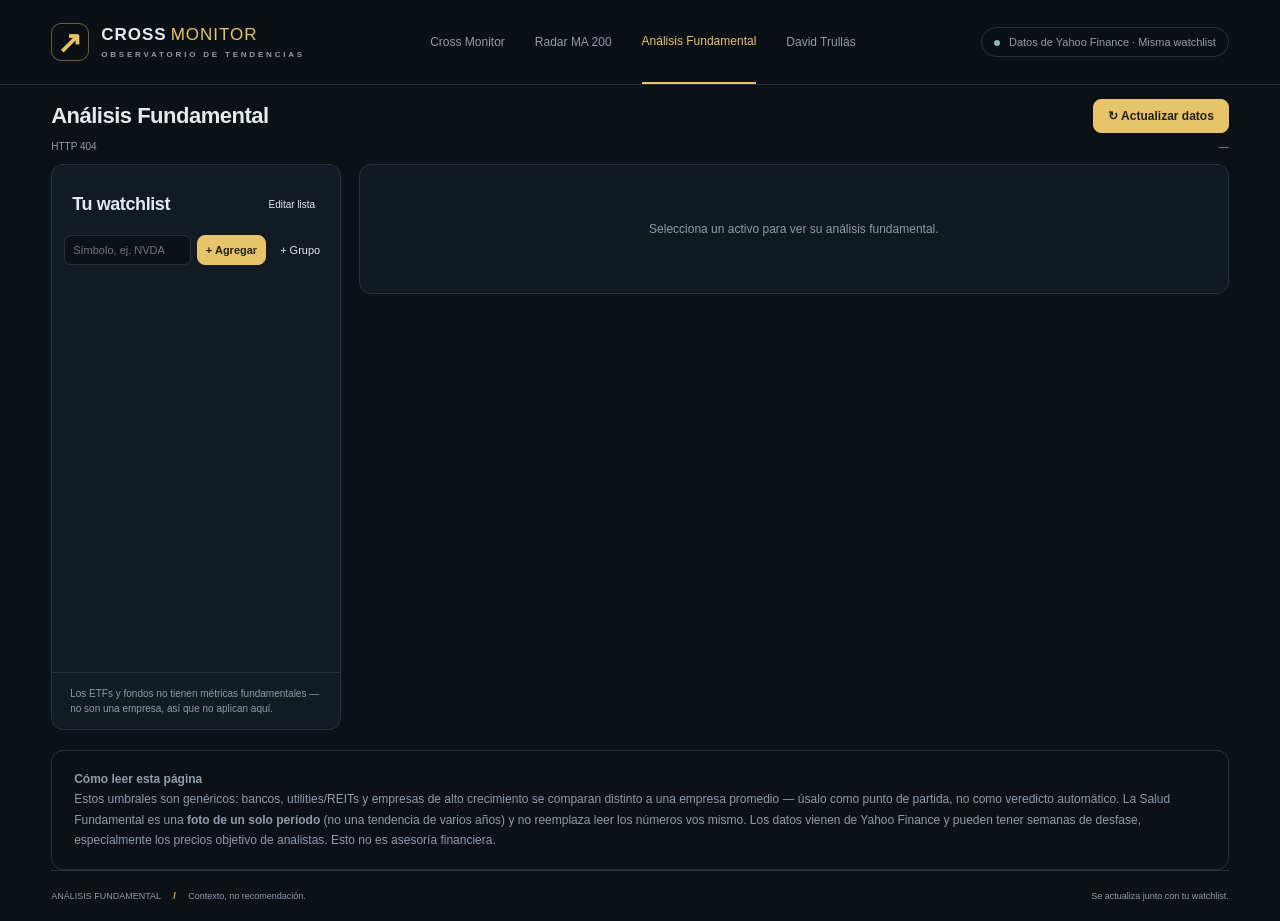
==== commit 1b92ec65: "feat: pestaña David Trullás con diagnóstico técnico metodológico Nueva vista trullas.html + /api/tru" ====
--- a/frontend/public/fundamentals.html
+++ b/frontend/public/fundamentals.html
@@ -1,7 +1,7 @@
 <!DOCTYPE html>
 <html lang="es"><head><meta charset="utf-8"><meta name="viewport" content="width=device-width, initial-scale=1"><title>Análisis Fundamental — Cross Monitor</title><meta name="theme-color" content="#0c1117"><link rel="icon" href="icons/icon-192.png"><link rel="stylesheet" href="styles.css?v=fundamental-48"></head>
 <body class="fundamentals">
-<header class="topbar"><a class="brand" href="/"><span class="brand-icon">↗</span><span>CROSS<span class="brand-light">MONITOR</span><small>OBSERVATORIO DE TENDENCIAS</small></span></a><nav aria-label="Herramientas"><a href="/">Cross Monitor</a><a href="/radar200.html">Radar MA 200</a><a href="/fundamentals.html" class="nav-active" aria-current="page">Análisis Fundamental</a></nav><span class="source-pill"><i></i> Datos de Yahoo Finance · Misma watchlist</span></header>
+<header class="topbar"><a class="brand" href="/"><span class="brand-icon">↗</span><span>CROSS<span class="brand-light">MONITOR</span><small>OBSERVATORIO DE TENDENCIAS</small></span></a><nav aria-label="Herramientas"><a href="/">Cross Monitor</a><a href="/radar200.html">Radar MA 200</a><a href="/fundamentals.html" class="nav-active" aria-current="page">Análisis Fundamental</a><a href="/trullas.html">David Trullás</a></nav><span class="source-pill"><i></i> Datos de Yahoo Finance · Misma watchlist</span></header>
 <div class="workspace">
 <section class="page-intro"><div><h1>Análisis Fundamental</h1></div><div class="intro-actions"><button class="primary" id="update">↻ Actualizar datos</button></div></section>
 <div class="status-bar" role="status"><span id="fund-status">Cargando tu lista…</span><span id="consulted">—</span></div>
--- a/frontend/public/styles.css
+++ b/frontend/public/styles.css
@@ -197,6 +197,14 @@
 .consensus-dot.level-green { background:var(--ok); }
 .consensus-dot.level-yellow { background:var(--gold); }
 .consensus-dot.level-red { background:var(--death); }
+
+.target-range { display:flex; flex-direction:column; gap:3px; margin-top:6px; }
+.target-range-row { display:flex; align-items:baseline; gap:6px; font-size:11px; }
+.trr-label { color:var(--muted); width:32px; flex-shrink:0; }
+.trr-value { font-weight:600; color:var(--text); }
+.trr-pct { margin-left:auto; font-weight:600; }
+.trr-pct.pos { color:var(--ok); }
+.trr-pct.neg { color:var(--death); }
 
 .fundamentals main { align-items:start; height:auto; }
 .fund-panel { border:1px solid var(--line); background:var(--panel); border-radius:12px; overflow:hidden; min-width:0; }
@@ -332,3 +340,48 @@
 .research-tools textarea { width:100%; box-sizing:border-box; margin:10px 0; background:var(--bg); color:var(--text); padding:10px; border:1px solid var(--line); border-radius:6px; resize:vertical; }
 .research-report { white-space:pre-wrap; overflow-wrap:anywhere; max-height:320px; overflow:auto; font:11px/1.6 var(--mono); color:var(--muted); }
 @media(max-width:760px) { .research-metrics { grid-template-columns:1fr; } }
+
+/* David Trullás: lista | gráfico + estocástico | diagnóstico */
+.trullas main { grid-template-columns: 270px minmax(0,1fr) 340px; height: 780px; }
+.trullas .diag-panel { border:1px solid var(--line); background:var(--panel); border-radius:12px; overflow-y:auto; min-width:0; padding:12px; display:flex; flex-direction:column; gap:9px; }
+.trullas .add-row + .add-row { margin-top:-2px; }
+.trullas #tr-search { flex:1; }
+#tr-chart { flex:1 1 0; min-height:0; overflow:hidden; }
+#tr-stoch { flex:0 0 120px; height:120px; border-top:1px solid var(--line); overflow:hidden; }
+.sw.tr200 { background:#3b82f6; } .sw.tr70 { background:#ef4444; } .sw.tr6 { background:#22c55e; }
+.sw.trray { background:var(--gold); height:3px; } .sw.trtarget { background:repeating-linear-gradient(90deg,var(--gold) 0 4px,transparent 4px 7px); }
+.tv-link { font-size:11px; color:var(--gold); border:1px solid #e7c46a50; border-radius:7px; padding:6px 10px; white-space:nowrap; }
+.tv-link:hover { background:var(--gold-dim); }
+.tr-class { font:10px var(--sans); color:var(--muted); }
+.tr-chips { display:flex; gap:4px; }
+.tr-chip { font-size:9px; padding:2px 6px; border-radius:4px; background:#ffffff0d; color:var(--muted); }
+.tr-chip.golden { background:var(--gold-dim); color:var(--gold); }
+.tr-chip.death { background:var(--death-dim); color:var(--death); }
+.rs-badge { font-size:9px; letter-spacing:.3px; padding:3px 6px; border-radius:4px; border:1px solid currentColor; }
+.rs-strong { color:var(--ok); } .rs-neutral { color:var(--muted); } .rs-weak { color:var(--death); } .rs-none { color:#4c5a68; }
+dd.rs-strong, dd.rs-neutral, dd.rs-weak { border:0; }
+.diag-title { display:flex; justify-content:space-between; align-items:baseline; gap:8px; padding:2px 2px 6px; border-bottom:1px solid var(--line); }
+.diag-title h2 { margin:0; font-size:20px; letter-spacing:-.4px; }
+.diag-title span { color:var(--muted); font-size:11px; }
+.diag-card { --signal: var(--line); border:1px solid var(--line); border-top:2px solid var(--signal); border-radius:8px; background:#151f2a; padding:10px 12px; }
+.diag-card.golden { --signal:#72c8a6; } .diag-card.death { --signal:#ee8791; } .diag-card.gold { --signal:var(--gold); }
+.diag-head { display:flex; justify-content:space-between; align-items:baseline; gap:8px; }
+.diag-head h3 { margin:0; font:600 11px var(--sans); letter-spacing:.3px; color:#adbac9; text-transform:uppercase; }
+.diag-state { font:600 14px var(--mono); color:var(--text); text-align:right; }
+.diag-state.golden { color:#72c8a6; } .diag-state.death { color:#ee8791; } .diag-state.gold { color:var(--gold); }
+.diag-rows { display:grid; grid-template-columns:auto minmax(0,1fr); gap:5px 10px; margin:9px 0 0; font-size:11px; }
+.diag-rows dt { color:var(--muted); }
+.diag-rows dd { margin:0; text-align:right; font-family:var(--mono); overflow-wrap:anywhere; }
+.diag-rows dd.golden { color:#72c8a6; } .diag-rows dd.death { color:#ee8791; } .diag-rows dd.gold { color:var(--gold); } .diag-rows dd.fib { color:#c084fc; }
+.diag-note { margin:8px 0 0; font-size:10.5px; line-height:1.5; color:var(--muted); }
+.trullas .method-note b { color:var(--text); font-weight:600; }
+@media (max-width:1280px) and (min-width:761px) {
+  .trullas main { grid-template-columns: 270px minmax(0,1fr); grid-template-rows: 700px auto; height:auto; }
+  .trullas .diag-panel { grid-column: 1 / -1; display:grid; grid-template-columns:repeat(auto-fill,minmax(280px,1fr)); overflow:visible; }
+  .trullas .diag-title { grid-column: 1 / -1; }
+}
+@media (max-width:760px) {
+  .trullas main { height:auto; }
+  .trullas .chart-panel { height:620px; min-height:620px; flex-basis:620px; }
+  .trullas .diag-panel { overflow:visible; }
+}
